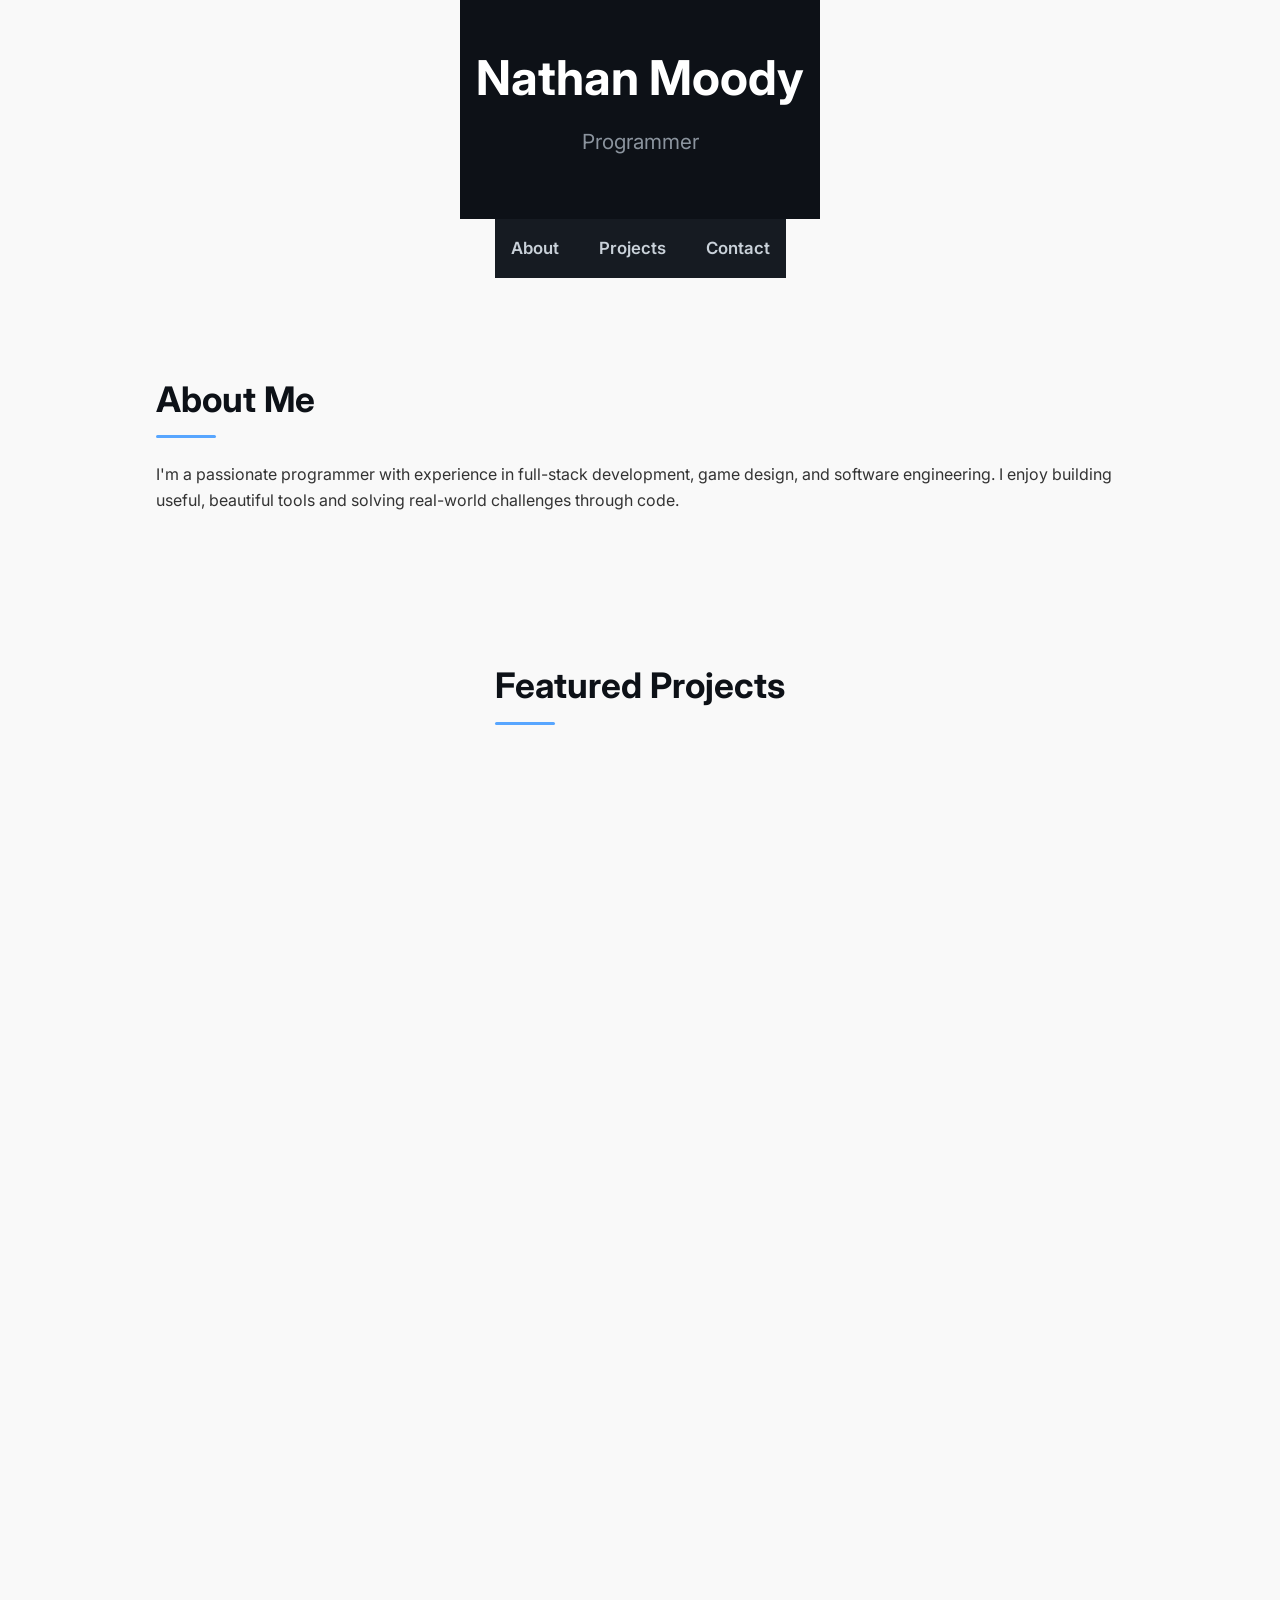
==== index.html @ 45d901b5 "//" ====
<!DOCTYPE html>
<html lang="en">
<head>
    <meta charset="UTF-8" />
    <meta name="viewport" content="width=device-width, initial-scale=1.0" />
    <title>Nathan Moody | Portfolio</title>
    <link href="https://fonts.googleapis.com/css2?family=Inter:wght@400;600;800&display=swap" rel="stylesheet">
    <link rel="stylesheet" href="/style.css">
</head>
<body>
    <!-- This is the wrapper div -->
    <header>
        <h1>Nathan Moody</h1>
        <p>Programmer</p>
    </header>

    <nav>
        <a href="#about">About</a>
        <a href="allprojects.html">Projects</a>
        <a href="#contact">Contact</a>
    </nav>

    <section id="about">
        <h2>About Me</h2>
        <p>
            I'm a passionate programmer with experience in full-stack development, game design, and software engineering.
            I enjoy building useful, beautiful tools and solving real-world challenges through code.
        </p>
    </section>

    <section id="projects" class="projects-wheel">
        <h2>Featured Projects</h2>
        <div class="wheel-stage">
            <article class="wheel-slide">
                <img src="images/project1.png" alt="Project 1">
                <div class="copy">
                    <h3>Project One</h3>
                    <p>A short description of project one. Explains what it does.</p>
                </div>
            </article>

            <article class="wheel-slide">
                <img src="images/project2.png" alt="Project 2">
                <div class="copy">
                    <h3>Project Two</h3>
                    <p>A short description of project two. Explains what it does.</p>
                </div>
            </article>

            <article class="wheel-slide">
                <img src="images/project3.png" alt="Project 3">
                <div class="copy">
                    <h3>Project Three</h3>
                    <p>A short description of project three. Explains what it does.</p>
                </div>
            </article>
        </div>
    </section>





    <section id="contact">
        <h2>Contact</h2>
        <p>
            Email me at <strong>your.email@example.com</strong> or visit my
            <a href="https://github.com/yourusername" target="_blank">GitHub</a>.
        </p>
    </section>

    <footer>
        &copy; 2025 Nathan Moody. All rights reserved.
    </footer>

    <script>
        (() => {
            const section = document.querySelector('.projects-wheel');
            const slides = Array.from(section.querySelectorAll('.wheel-slide'));

            // Set section height dynamically based on number of slides
            section.style.height = `${slides.length * 100}vh`;

            const updateActive = () => {
                const scrollTop = window.scrollY;
                const sectionTop = section.offsetTop;
                const sectionHeight = section.offsetHeight - window.innerHeight;
                let progress = (scrollTop - sectionTop) / sectionHeight;
                progress = Math.min(Math.max(progress, 0), 1);
                const index = Math.floor(progress * slides.length);

                slides.forEach((slide, i) => {
                    slide.classList.toggle('active', i === index);
                });
            };

            window.addEventListener('scroll', updateActive);
            window.addEventListener('resize', updateActive);

            updateActive(); // init
        })();
    </script>


</body>
</html>
---- style.css ----
/* Reset & Base Styles */
html, body {
    height: 100%;
    margin: 0;
    padding: 0;
    scroll-behavior: smooth; /* optional: smooth scrolling for links */
    overflow-x: hidden; /* prevent sideways scroll */
}

body {
    font-family: 'Inter', sans-serif;
    background-color: #f9f9f9;
    color: #333;
    line-height: 1.6;
    display: flex;
    flex-direction: column;
    justify-content: flex-start; /* ensures page starts at top */
    align-items: center; /* center horizontally */
    min-height: 100vh;
}

* {
    box-sizing: border-box;
}

/* Smooth animations */
.fade-in {
    opacity: 0;
    transform: translateY(20px);
    animation: fadeInUp 0.8s ease forwards;
}

@keyframes fadeInUp {
    to {
        opacity: 1;
        transform: translateY(0);
    }
}

/* Header */
header {
    background-color: #0d1117;
    color: white;
    padding: 2.5rem 1rem;
    text-align: center;
    animation: fadeInUp 1s ease forwards;
}

    header h1 {
        font-size: 3rem;
        margin: 0;
    }

    header p {
        font-size: 1.3rem;
        color: #8b949e;
        margin-top: 0.5rem;
    }

/* Navigation */
nav {
    background-color: #161b22;
    display: flex;
    justify-content: center;
    gap: 2.5rem;
    padding: 1rem;
    position: sticky;
    top: 0;
    z-index: 100;
    animation: fadeInUp 1.2s ease forwards;
}

    nav a {
        color: #c9d1d9;
        text-decoration: none;
        font-weight: 600;
        font-size: 1.05rem;
        transition: color 0.3s ease, transform 0.2s ease;
    }

        nav a:hover {
            color: #58a6ff;
            transform: translateY(-2px);
        }

/* Sections */
section {
    max-width: 1000px;
    margin: 4rem auto;
    padding: 0 1rem;
    flex-grow: 1;
}

h2 {
    font-size: 2.2rem;
    margin-bottom: 1.5rem;
    color: #0d1117;
    position: relative;
}

    h2::after {
        content: "";
        display: block;
        width: 60px;
        height: 3px;
        background: #58a6ff;
        margin-top: 0.5rem;
        border-radius: 2px;
    }

/* Project section */
.projects-wheel {
    position: relative;
    height: calc(85vh * 3); /* number of projects * scrolling distance */
    margin: 4rem 0;
    padding: 0;
}

    .projects-wheel > h2 {
        max-width: 1000px;
        margin: 0 auto 2rem;
        padding: 0 1rem;
    }

.wheel-stage {
    position: sticky;
    top: 8vh; /* slightly higher so projects sit closer to center */
    height: 84vh; /* reduced scrolling gap */
    max-width: 1000px;
    margin: 0 auto;
    padding: 0 1rem;
    display: flex;
    align-items: center; /* center vertically inside the stage */
    justify-content: center;
}

.wheel-slide {
    position: absolute;
    inset: 0;
    display: flex;
    align-items: center;
    justify-content: center;
    gap: 2rem;
    opacity: 0;
    transform: translateY(24px);
    transition: opacity 0.45s ease, transform 0.45s ease;
    pointer-events: none;
}

    .wheel-slide.active {
        opacity: 1;
        transform: translateY(0);
        pointer-events: auto;
    }

    .wheel-slide img {
        width: 40%;
        max-width: 400px;
        height: 60vh;
        object-fit: cover;
        border-radius: 12px;
        box-shadow: 0 8px 24px rgba(0,0,0,.12);
    }

    .wheel-slide .copy h3 {
        font-size: 2rem;
        margin: 0 0 0.75rem;
    }

    .wheel-slide .copy p {
        font-size: 1.05rem;
        color: #555;
        margin: 0;
    }

/* Mobile stacking */
@media (max-width: 768px) {
    .wheel-slide {
        flex-direction: column;
    }

        .wheel-slide img {
            width: 100%;
            height: 42vh;
            margin-bottom: 1rem;
        }
}

/* Contact */
#contact p a {
    color: #58a6ff;
    text-decoration: none;
    transition: color 0.3s ease;
}

    #contact p a:hover {
        color: #1f6feb;
    }

/* Footer */
footer {
    text-align: center;
    padding: 2rem 1rem;
    background-color: #0d1117;
    color: #8b949e;
    font-size: 0.9rem;
    margin-top: auto;
    animation: fadeInUp 1.5s ease forwards;
}

/* Responsive Navigation */
@media (max-width: 600px) {
    nav {
        flex-direction: column;
        gap: 1rem;
    }
}
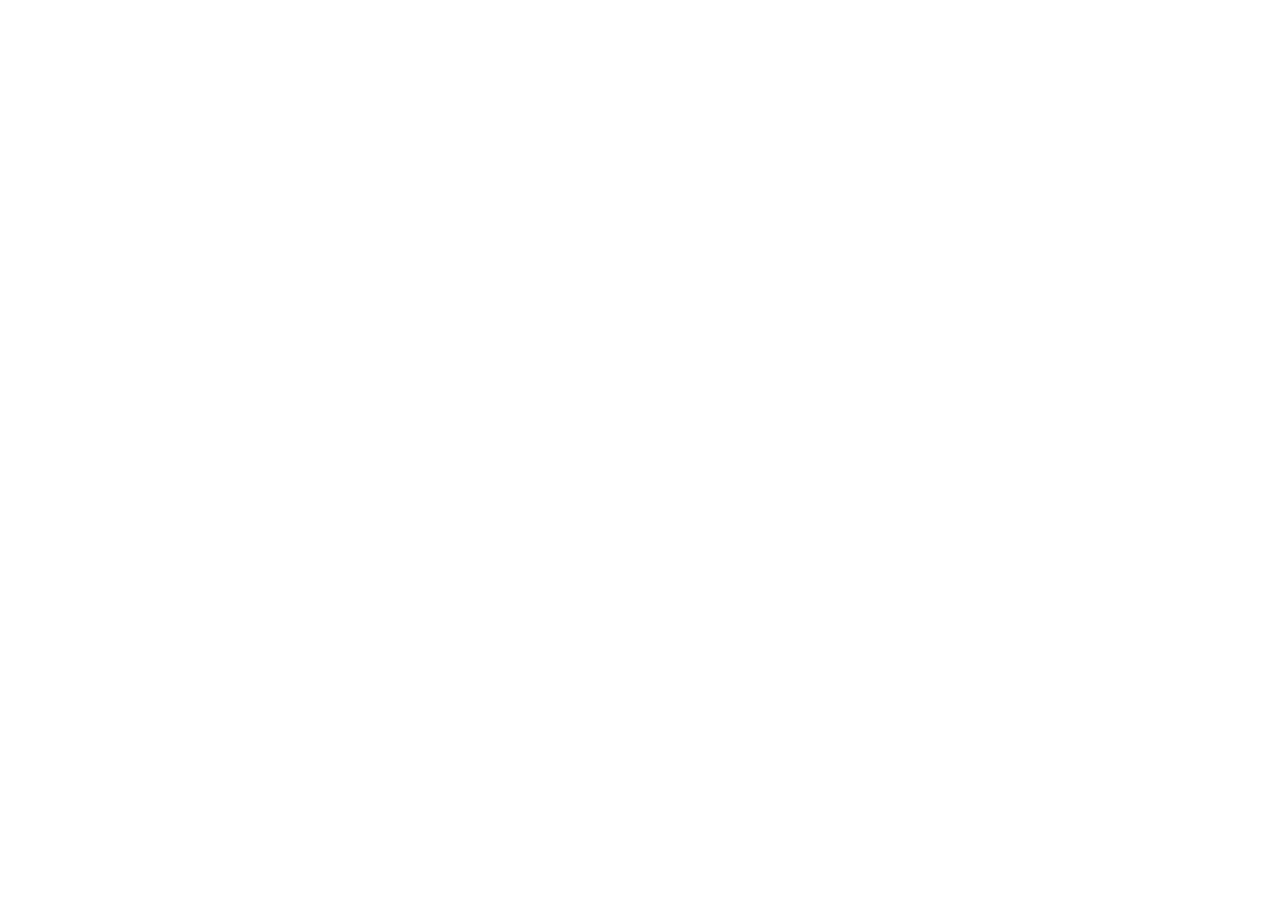
==== commit 849673f2: "//" ====
--- a/index.html
+++ b/index.html
@@ -1,107 +1,24 @@
-<!DOCTYPE html>
+<!doctype html>
 <html lang="en">
-<head>
+  <head>
     <meta charset="UTF-8" />
     <meta name="viewport" content="width=device-width, initial-scale=1.0" />
-    <title>Nathan Moody | Portfolio</title>
-    <link href="https://fonts.googleapis.com/css2?family=Inter:wght@400;600;800&display=swap" rel="stylesheet">
-    <link rel="stylesheet" href="/style.css">
-</head>
-<body>
-    <!-- This is the wrapper div -->
-    <header>
-        <h1>Nathan Moody</h1>
-        <p>Programmer</p>
-    </header>
+    <title>nathanmoody-gamedeveloper</title>
+    <meta name="description" content="Lovable Generated Project" />
+    <meta name="author" content="Lovable" />
 
-    <nav>
-        <a href="#about">About</a>
-        <a href="allprojects.html">Projects</a>
-        <a href="#contact">Contact</a>
-    </nav>
+    <meta property="og:title" content="nathanmoody-gamedeveloper" />
+    <meta property="og:description" content="Lovable Generated Project" />
+    <meta property="og:type" content="website" />
+    <meta property="og:image" content="https://lovable.dev/opengraph-image-p98pqg.png" />
 
-    <section id="about">
-        <h2>About Me</h2>
-        <p>
-            I'm a passionate programmer with experience in full-stack development, game design, and software engineering.
-            I enjoy building useful, beautiful tools and solving real-world challenges through code.
-        </p>
-    </section>
+    <meta name="twitter:card" content="summary_large_image" />
+    <meta name="twitter:site" content="@lovable_dev" />
+    <meta name="twitter:image" content="https://lovable.dev/opengraph-image-p98pqg.png" />
+  </head>
 
-    <section id="projects" class="projects-wheel">
-        <h2>Featured Projects</h2>
-        <div class="wheel-stage">
-            <article class="wheel-slide">
-                <img src="images/project1.png" alt="Project 1">
-                <div class="copy">
-                    <h3>Project One</h3>
-                    <p>A short description of project one. Explains what it does.</p>
-                </div>
-            </article>
-
-            <article class="wheel-slide">
-                <img src="images/project2.png" alt="Project 2">
-                <div class="copy">
-                    <h3>Project Two</h3>
-                    <p>A short description of project two. Explains what it does.</p>
-                </div>
-            </article>
-
-            <article class="wheel-slide">
-                <img src="images/project3.png" alt="Project 3">
-                <div class="copy">
-                    <h3>Project Three</h3>
-                    <p>A short description of project three. Explains what it does.</p>
-                </div>
-            </article>
-        </div>
-    </section>
-
-
-
-
-
-    <section id="contact">
-        <h2>Contact</h2>
-        <p>
-            Email me at <strong>your.email@example.com</strong> or visit my
-            <a href="https://github.com/yourusername" target="_blank">GitHub</a>.
-        </p>
-    </section>
-
-    <footer>
-        &copy; 2025 Nathan Moody. All rights reserved.
-    </footer>
-
-    <script>
-        (() => {
-            const section = document.querySelector('.projects-wheel');
-            const slides = Array.from(section.querySelectorAll('.wheel-slide'));
-
-            // Set section height dynamically based on number of slides
-            section.style.height = `${slides.length * 100}vh`;
-
-            const updateActive = () => {
-                const scrollTop = window.scrollY;
-                const sectionTop = section.offsetTop;
-                const sectionHeight = section.offsetHeight - window.innerHeight;
-                let progress = (scrollTop - sectionTop) / sectionHeight;
-                progress = Math.min(Math.max(progress, 0), 1);
-                const index = Math.floor(progress * slides.length);
-
-                slides.forEach((slide, i) => {
-                    slide.classList.toggle('active', i === index);
-                });
-            };
-
-            window.addEventListener('scroll', updateActive);
-            window.addEventListener('resize', updateActive);
-
-            updateActive(); // init
-        })();
-    </script>
-
-
-</body>
+  <body>
+    <div id="root"></div>
+    <script type="module" src="/src/main.tsx"></script>
+  </body>
 </html>
-
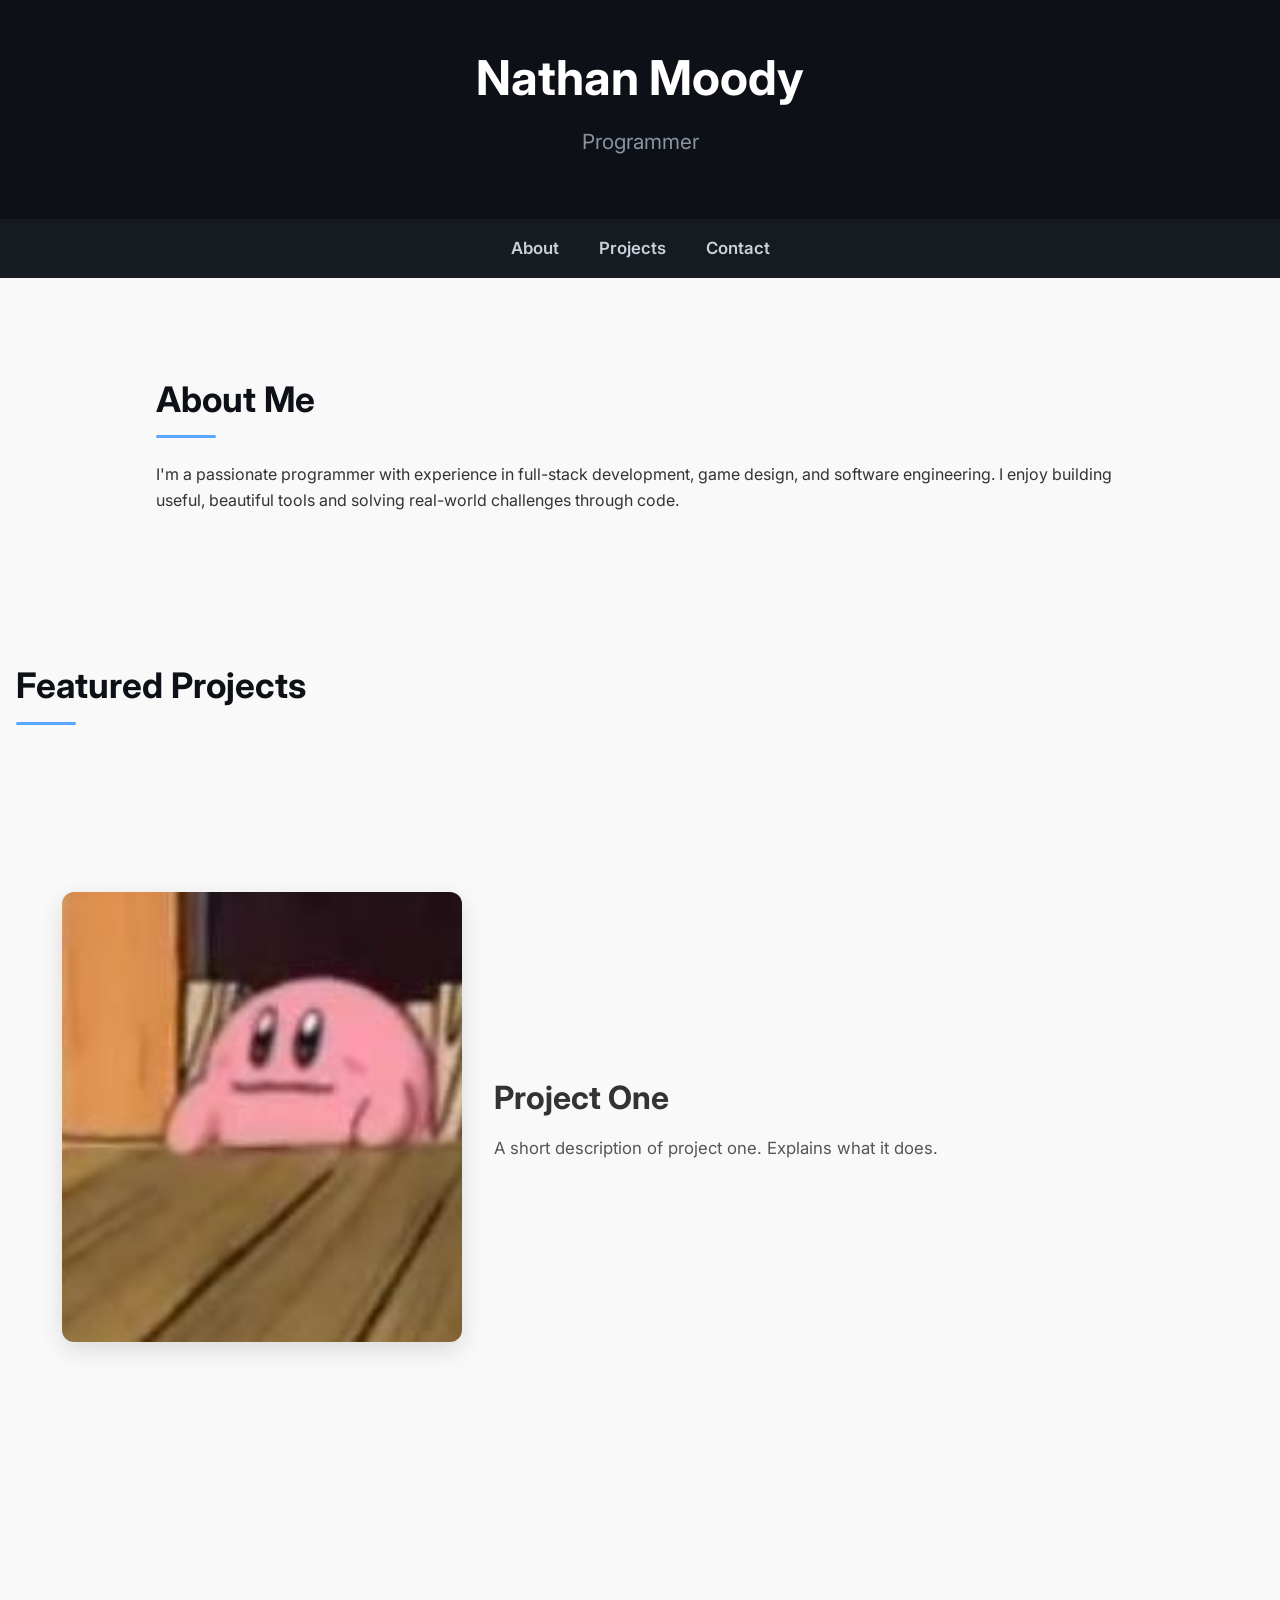
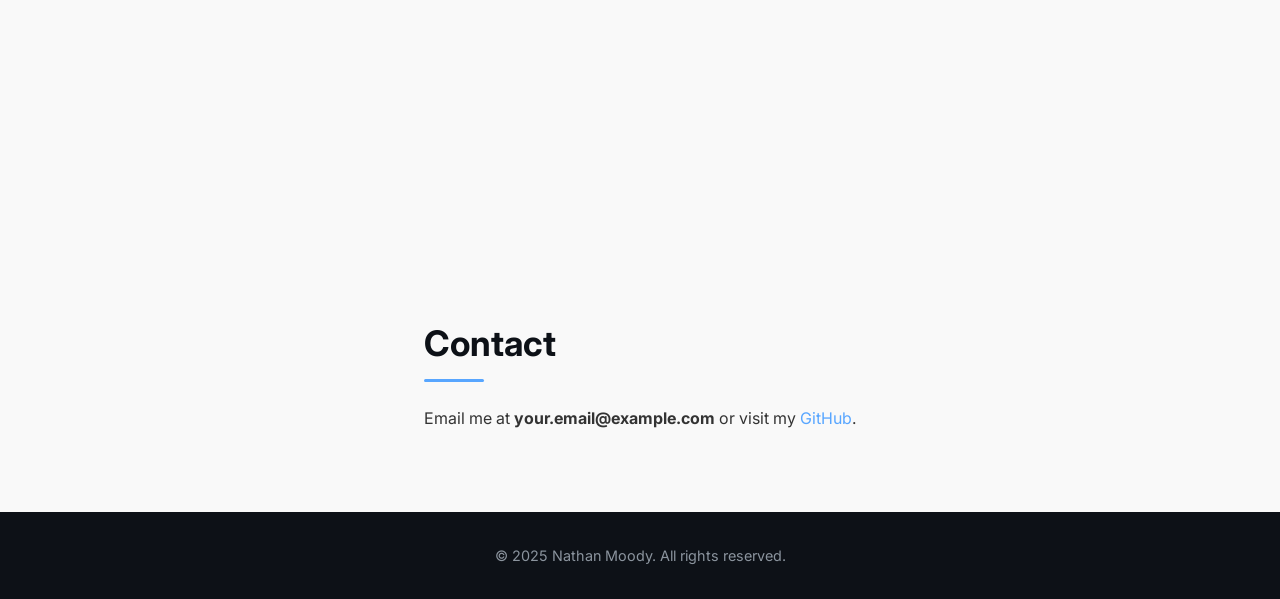
==== commit d03936d3: "//" ====
--- a/index.html
+++ b/index.html
@@ -1,24 +1,107 @@
-<!doctype html>
+<!DOCTYPE html>
 <html lang="en">
-  <head>
+<head>
     <meta charset="UTF-8" />
     <meta name="viewport" content="width=device-width, initial-scale=1.0" />
-    <title>nathanmoody-gamedeveloper</title>
-    <meta name="description" content="Lovable Generated Project" />
-    <meta name="author" content="Lovable" />
+    <title>Nathan Moody | Portfolio</title>
+    <link href="https://fonts.googleapis.com/css2?family=Inter:wght@400;600;800&display=swap" rel="stylesheet">
+    <link rel="stylesheet" href="/style.css">
+</head>
+<body>
+    <!-- This is the wrapper div -->
+    <header>
+        <h1>Nathan Moody</h1>
+        <p>Programmer</p>
+    </header>
 
-    <meta property="og:title" content="nathanmoody-gamedeveloper" />
-    <meta property="og:description" content="Lovable Generated Project" />
-    <meta property="og:type" content="website" />
-    <meta property="og:image" content="https://lovable.dev/opengraph-image-p98pqg.png" />
+    <nav>
+        <a href="#about">About</a>
+        <a href="allprojects.html">Projects</a>
+        <a href="#contact">Contact</a>
+    </nav>
 
-    <meta name="twitter:card" content="summary_large_image" />
-    <meta name="twitter:site" content="@lovable_dev" />
-    <meta name="twitter:image" content="https://lovable.dev/opengraph-image-p98pqg.png" />
-  </head>
+    <section id="about">
+        <h2>About Me</h2>
+        <p>
+            I'm a passionate programmer with experience in full-stack development, game design, and software engineering.
+            I enjoy building useful, beautiful tools and solving real-world challenges through code.
+        </p>
+    </section>
 
-  <body>
-    <div id="root"></div>
-    <script type="module" src="/src/main.tsx"></script>
-  </body>
+    <section id="projects" class="projects-wheel">
+        <h2>Featured Projects</h2>
+        <div class="wheel-stage">
+            <article class="wheel-slide">
+                <img src="images/project1.png" alt="Project 1">
+                <div class="copy">
+                    <h3>Project One</h3>
+                    <p>A short description of project one. Explains what it does.</p>
+                </div>
+            </article>
+
+            <article class="wheel-slide">
+                <img src="images/project2.png" alt="Project 2">
+                <div class="copy">
+                    <h3>Project Two</h3>
+                    <p>A short description of project two. Explains what it does.</p>
+                </div>
+            </article>
+
+            <article class="wheel-slide">
+                <img src="images/project3.png" alt="Project 3">
+                <div class="copy">
+                    <h3>Project Three</h3>
+                    <p>A short description of project three. Explains what it does.</p>
+                </div>
+            </article>
+        </div>
+    </section>
+
+
+
+
+
+    <section id="contact">
+        <h2>Contact</h2>
+        <p>
+            Email me at <strong>your.email@example.com</strong> or visit my
+            <a href="https://github.com/yourusername" target="_blank">GitHub</a>.
+        </p>
+    </section>
+
+    <footer>
+        &copy; 2025 Nathan Moody. All rights reserved.
+    </footer>
+
+    <script>
+        (() => {
+            const section = document.querySelector('.projects-wheel');
+            const slides = Array.from(section.querySelectorAll('.wheel-slide'));
+
+            // Set section height dynamically based on number of slides
+            section.style.height = `${slides.length * 100}vh`;
+
+            const updateActive = () => {
+                const scrollTop = window.scrollY;
+                const sectionTop = section.offsetTop;
+                const sectionHeight = section.offsetHeight - window.innerHeight;
+                let progress = (scrollTop - sectionTop) / sectionHeight;
+                progress = Math.min(Math.max(progress, 0), 1);
+                const index = Math.floor(progress * slides.length);
+
+                slides.forEach((slide, i) => {
+                    slide.classList.toggle('active', i === index);
+                });
+            };
+
+            window.addEventListener('scroll', updateActive);
+            window.addEventListener('resize', updateActive);
+
+            updateActive(); // init
+        })();
+    </script>
+
+
+</body>
 </html>
+
--- a/style.css
+++ b/style.css
@@ -0,0 +1,207 @@
+body {
+    height: 100%;
+    margin: 0;
+    padding: 0;
+    font-family: 'Inter', sans-serif;
+    background-color: #f9f9f9;
+    color: #333;
+    line-height: 1.6;
+    display: flex;
+    flex-direction: column;
+    min-height: 100vh;
+}
+
+* {
+    box-sizing: border-box;
+}
+/* Smooth animations */
+
+.fade-in {
+    opacity: 0;
+    transform: translateY(20px);
+    animation: fadeInUp 0.8s ease forwards;
+}
+
+@keyframes fadeInUp {
+    to {
+        opacity: 1;
+        transform: translateY(0);
+    }
+}
+/* Header */
+
+header {
+    background-color: #0d1117;
+    color: white;
+    padding: 2.5rem 1rem;
+    text-align: center;
+    animation: fadeInUp 1s ease forwards;
+}
+
+    header h1 {
+        font-size: 3rem;
+        margin: 0;
+    }
+
+    header p {
+        font-size: 1.3rem;
+        color: #8b949e;
+        margin-top: 0.5rem;
+    }
+/* Navigation */
+
+nav {
+    background-color: #161b22;
+    display: flex;
+    justify-content: center;
+    gap: 2.5rem;
+    padding: 1rem;
+    position: sticky;
+    top: 0;
+    z-index: 100;
+    animation: fadeInUp 1.2s ease forwards;
+}
+
+    nav a {
+        color: #c9d1d9;
+        text-decoration: none;
+        font-weight: 600;
+        font-size: 1.05rem;
+        transition: color 0.3s ease, transform 0.2s ease;
+    }
+
+        nav a:hover {
+            color: #58a6ff;
+            transform: translateY(-2px);
+        }
+/* Sections */
+
+section {
+    max-width: 1000px;
+    margin: 4rem auto;
+    padding: 0 1rem;
+    flex-grow: 1;
+}
+
+h2 {
+    font-size: 2.2rem;
+    margin-bottom: 1.5rem;
+    color: #0d1117;
+    position: relative;
+}
+
+    h2::after {
+        content: "";
+        display: block;
+        width: 60px;
+        height: 3px;
+        background: #58a6ff;
+        margin-top: 0.5rem;
+        border-radius: 2px;
+    }
+/* Project section */ /* --- Projects Wheel (one-at-a-time, same position) --- */
+
+.projects-wheel {
+    position: relative;
+    height: calc(80vh * 3); /* number of projects * 100vh */
+    margin: 4rem 0;
+    padding: 0;
+}
+
+    .projects-wheel > h2 {
+        max-width: 1000px;
+        margin: 0 auto 2rem;
+        padding: 0 1rem;
+    }
+
+.wheel-stage {
+    position: sticky;
+    top: 10vh;
+    height: 80vh;
+    max-width: 1000px;
+    margin: 0 auto;
+    padding: 0 1rem;
+}
+
+.wheel-slide {
+    position: absolute;
+    inset: 0;
+    display: flex;
+    align-items: center;
+    justify-content: center;
+    gap: 2rem;
+    opacity: 0;
+    transform: translateY(24px);
+    transition: opacity 0.45s ease, transform 0.45s ease;
+    pointer-events: none;
+}
+
+    .wheel-slide.active {
+        opacity: 1;
+        transform: translateY(0);
+        pointer-events: auto;
+    }
+
+    .wheel-slide img {
+        width: 40%;
+        max-width: 400px;
+        height: 50vh;
+        object-fit: cover;
+        border-radius: 12px;
+        box-shadow: 0 8px 24px rgba(0,0,0,.12);
+    }
+
+    .wheel-slide .copy h3 {
+        font-size: 2rem;
+        margin: 0 0 0.75rem;
+    }
+
+    .wheel-slide .copy p {
+        font-size: 1.05rem;
+        color: #555;
+        margin: 0;
+    }
+
+/* Mobile stacking */
+@media (max-width: 768px) {
+    .wheel-slide {
+        flex-direction: column;
+    }
+
+        .wheel-slide img {
+            width: 100%;
+            height: 42vh;
+            margin-bottom: 1rem;
+        }
+}
+
+/* Contact */
+
+#contact p a {
+    color: #58a6ff;
+    text-decoration: none;
+    transition: color 0.3s ease;
+}
+
+    #contact p a:hover {
+        color: #1f6feb;
+    }
+/* Footer */
+
+footer {
+    text-align: center;
+    padding: 2rem 1rem;
+    background-color: #0d1117;
+    color: #8b949e;
+    font-size: 0.9rem;
+    margin-top: auto;
+    animation: fadeInUp 1.5s ease forwards;
+}
+/* Responsive Navigation */
+
+@media (max-width: 600px) {
+    nav {
+        flex-direction: column;
+        gap: 1rem;
+    }
+}
